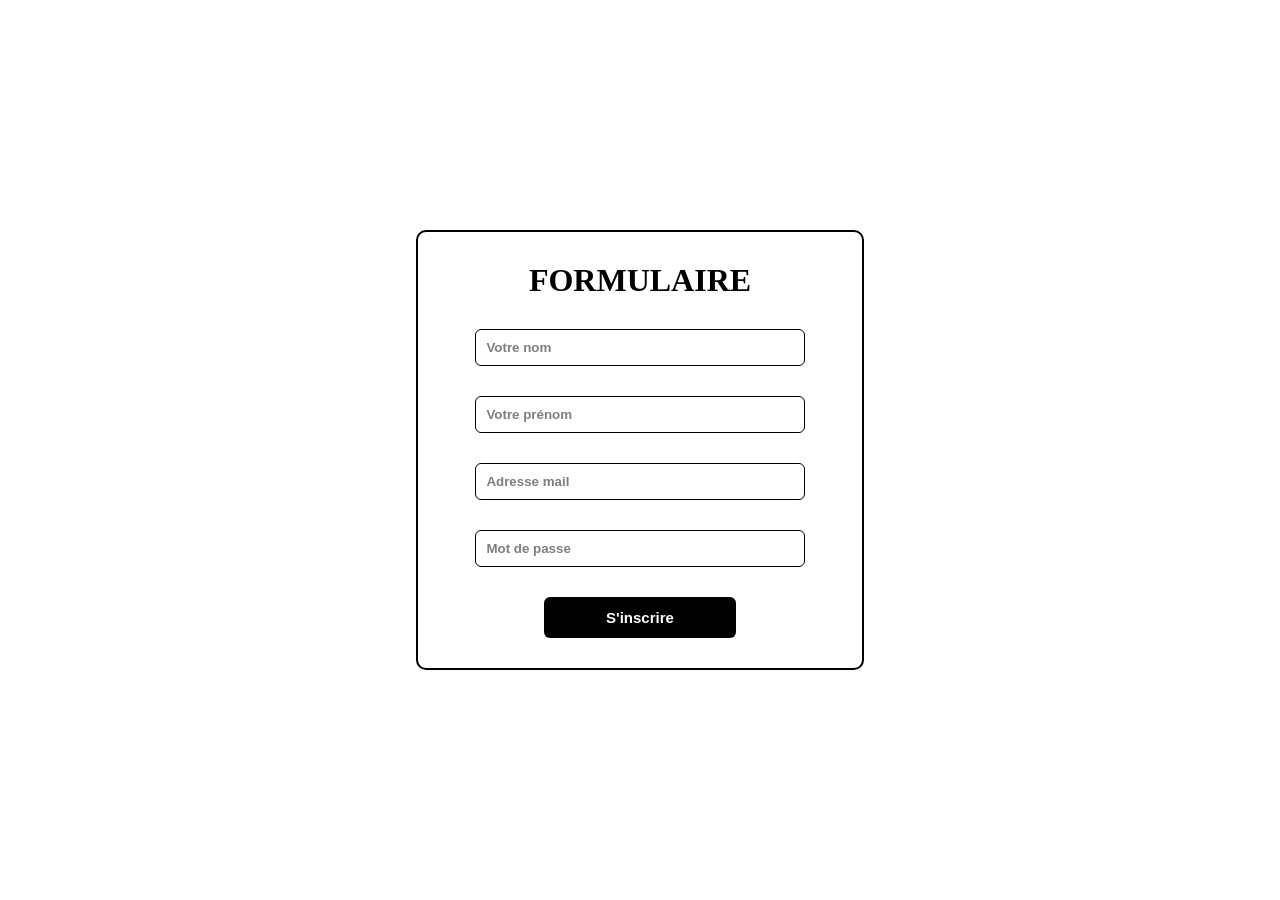
==== javascript/dom/index.html @ 4f1f69e4 "Fixed html-css (style.css)" ====
<!DOCTYPE html>
<html lang="fr">
<head>
    <meta charset="UTF-8">
    <meta name="viewport" content="width=device-width, initial-scale=1.0">
    <title>Formulaire</title>
    <link rel="stylesheet" href="style.css">
    <script src="script.js" defer></script>
</head>
<body>
    <div class="conainer">
        <h1>FORMULAIRE</h1>
        <form id="form">
            <input type="text" placeholder="Votre nom" id="name">
            <input type="text" placeholder="Votre prénom" id="last_name">
            <input type="email" placeholder="Adresse mail" id="mail">
            <input type="password" placeholder="Mot de passe" id="password">

            <button type="submit">S'inscrire</button>
        </form>
    </div>
</body>
</html>
---- javascript/dom/style.css ----
*{
    padding: 0;
    margin: 0;
}

body{
    height: 100vh;
    display: flex;
    align-items: center;
    justify-content: center;
}

.conainer{
    border: 2px solid black;
    padding: 30px;
    border-radius: 10px;
    width: 30%;
}

h1{
    text-align: center;
    margin-bottom: 30px;
}

form{
    display: flex;
    flex-direction: column;
    align-items: center;
    gap: 30px;
}

input{
    padding: 10px;
    width: 80%;
    border-radius: 6px;
    border: 1px solid black;
    outline: 4px solid transparent;
    transition: 0.3s;
    font-weight: 600;
}

input::placeholder{
    color: black;
    opacity: 0.5;
    font-weight: 600;
}

input:focus{
    outline: 4px solid rgba(0, 0, 0, 0.233);
}

form button{
    font-size: 15px;
    font-weight: 800;
    color: white;
    background: #000;
    padding: 10px;
    width: 50%;
    border-radius: 6px ;
    border: 2px solid transparent;
    cursor: pointer;
    transition: all 0.3s;

    &:hover{
        background-color: white;
        color: #000;
        border: 2px solid black;
    }
}
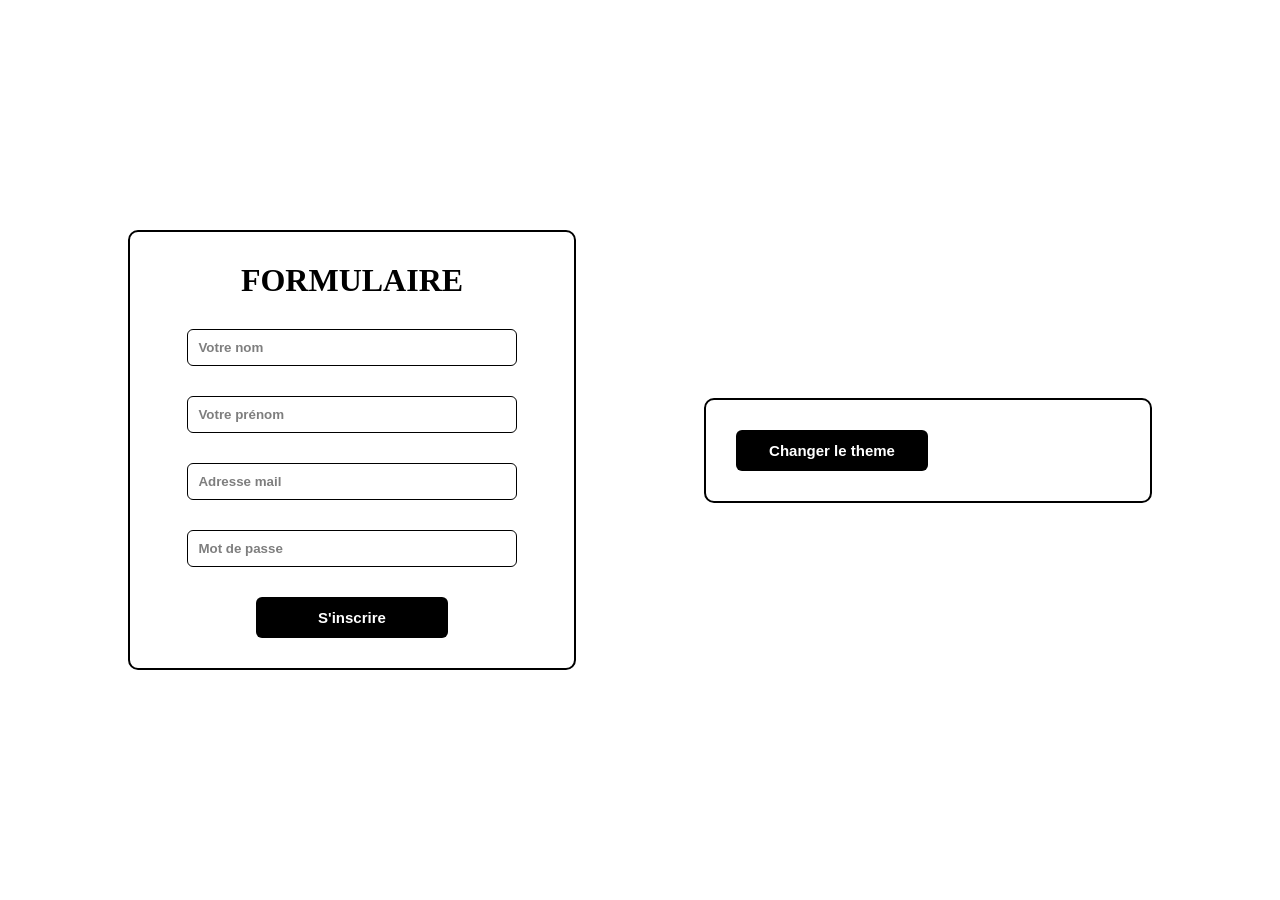
==== commit f3d885f2: "Envoie du livrable ( mais non terminé)" ====
--- a/javascript/dom/index.html
+++ b/javascript/dom/index.html
@@ -7,7 +7,7 @@
     <link rel="stylesheet" href="style.css">
     <script src="script.js" defer></script>
 </head>
-<body>
+<body class="bg">
     <div class="conainer">
         <h1>FORMULAIRE</h1>
         <form id="form">
@@ -19,5 +19,9 @@
             <button type="submit">S'inscrire</button>
         </form>
     </div>
+
+    <div class="dom">
+        <button class="changeBg">Changer le theme</button>
+    </div>
 </body>
 </html>
--- a/javascript/dom/style.css
+++ b/javascript/dom/style.css
@@ -8,9 +8,12 @@
     display: flex;
     align-items: center;
     justify-content: center;
+    gap: 10%;
+    background-color: #FFFFFF;
 }
 
-.conainer{
+
+.conainer , .dom{
     border: 2px solid black;
     padding: 30px;
     border-radius: 10px;
@@ -49,7 +52,7 @@
     outline: 4px solid rgba(0, 0, 0, 0.233);
 }
 
-form button{
+button{
     font-size: 15px;
     font-weight: 800;
     color: white;
